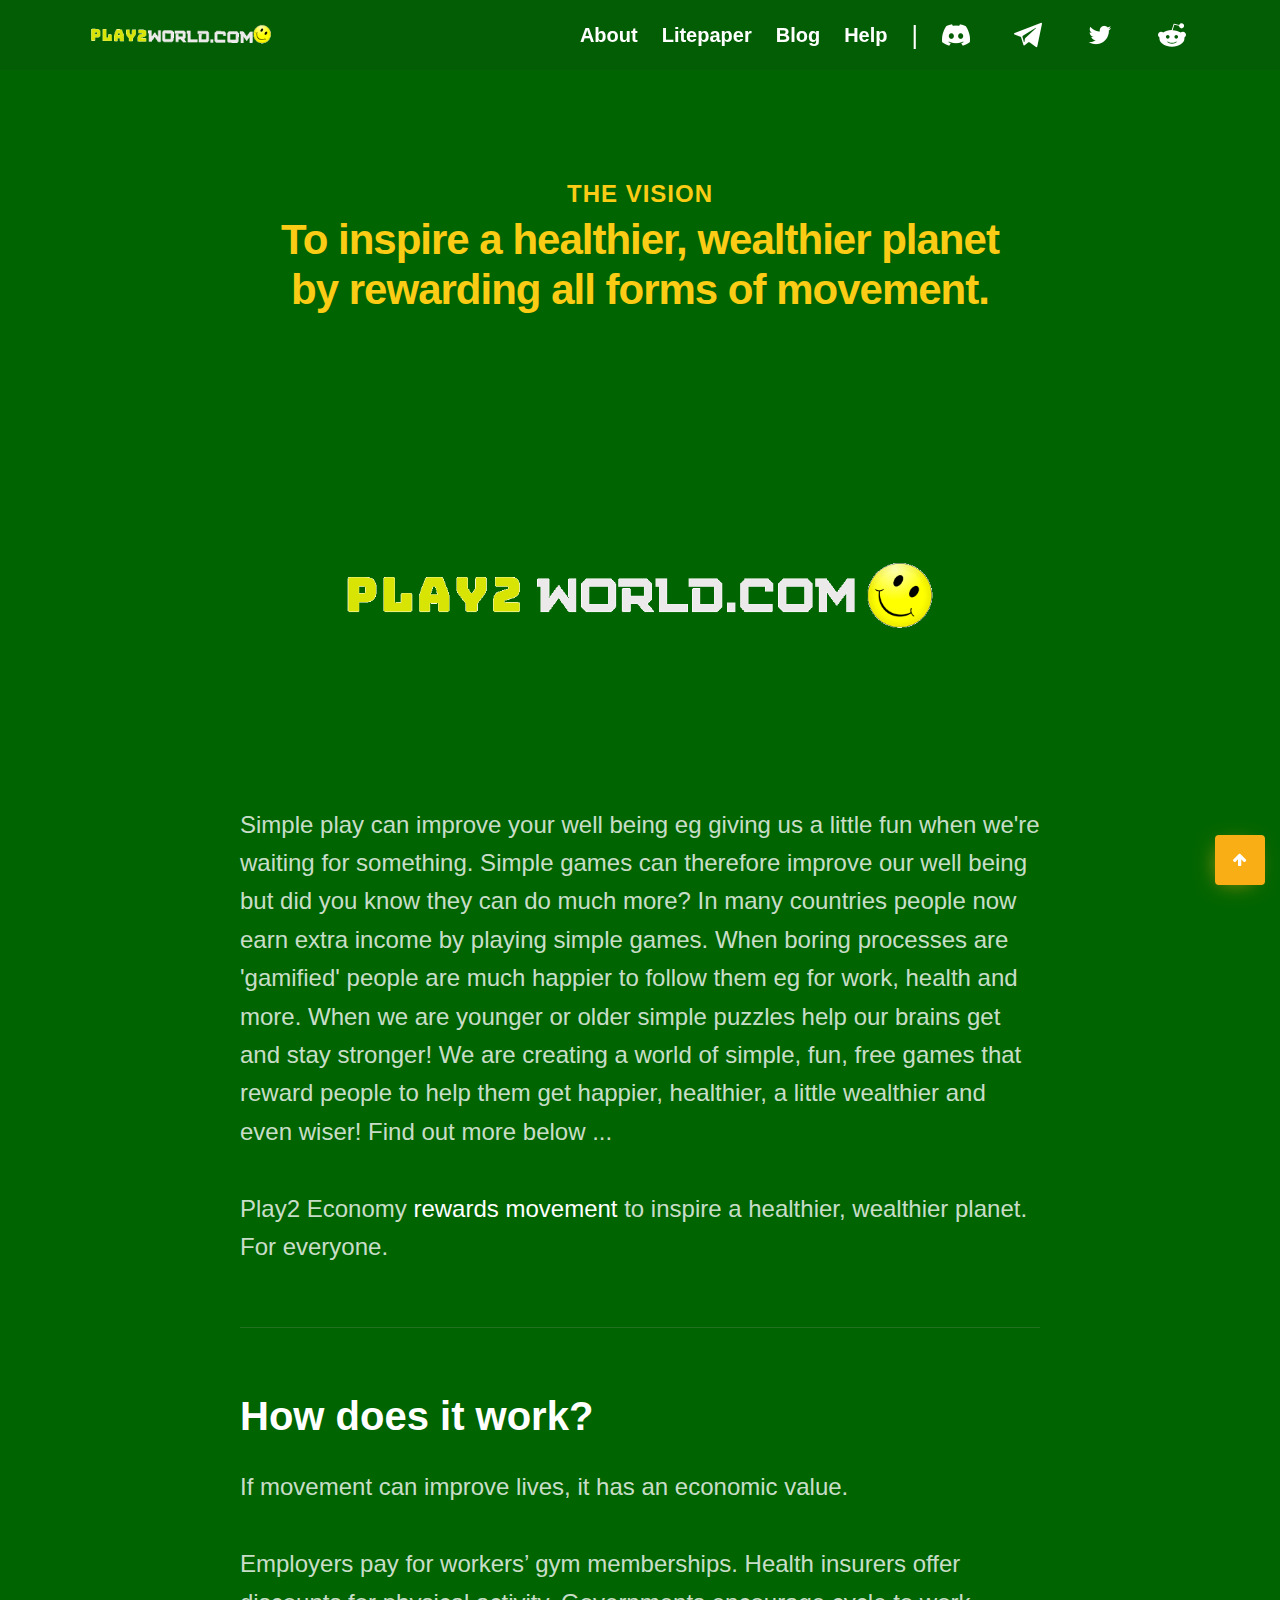
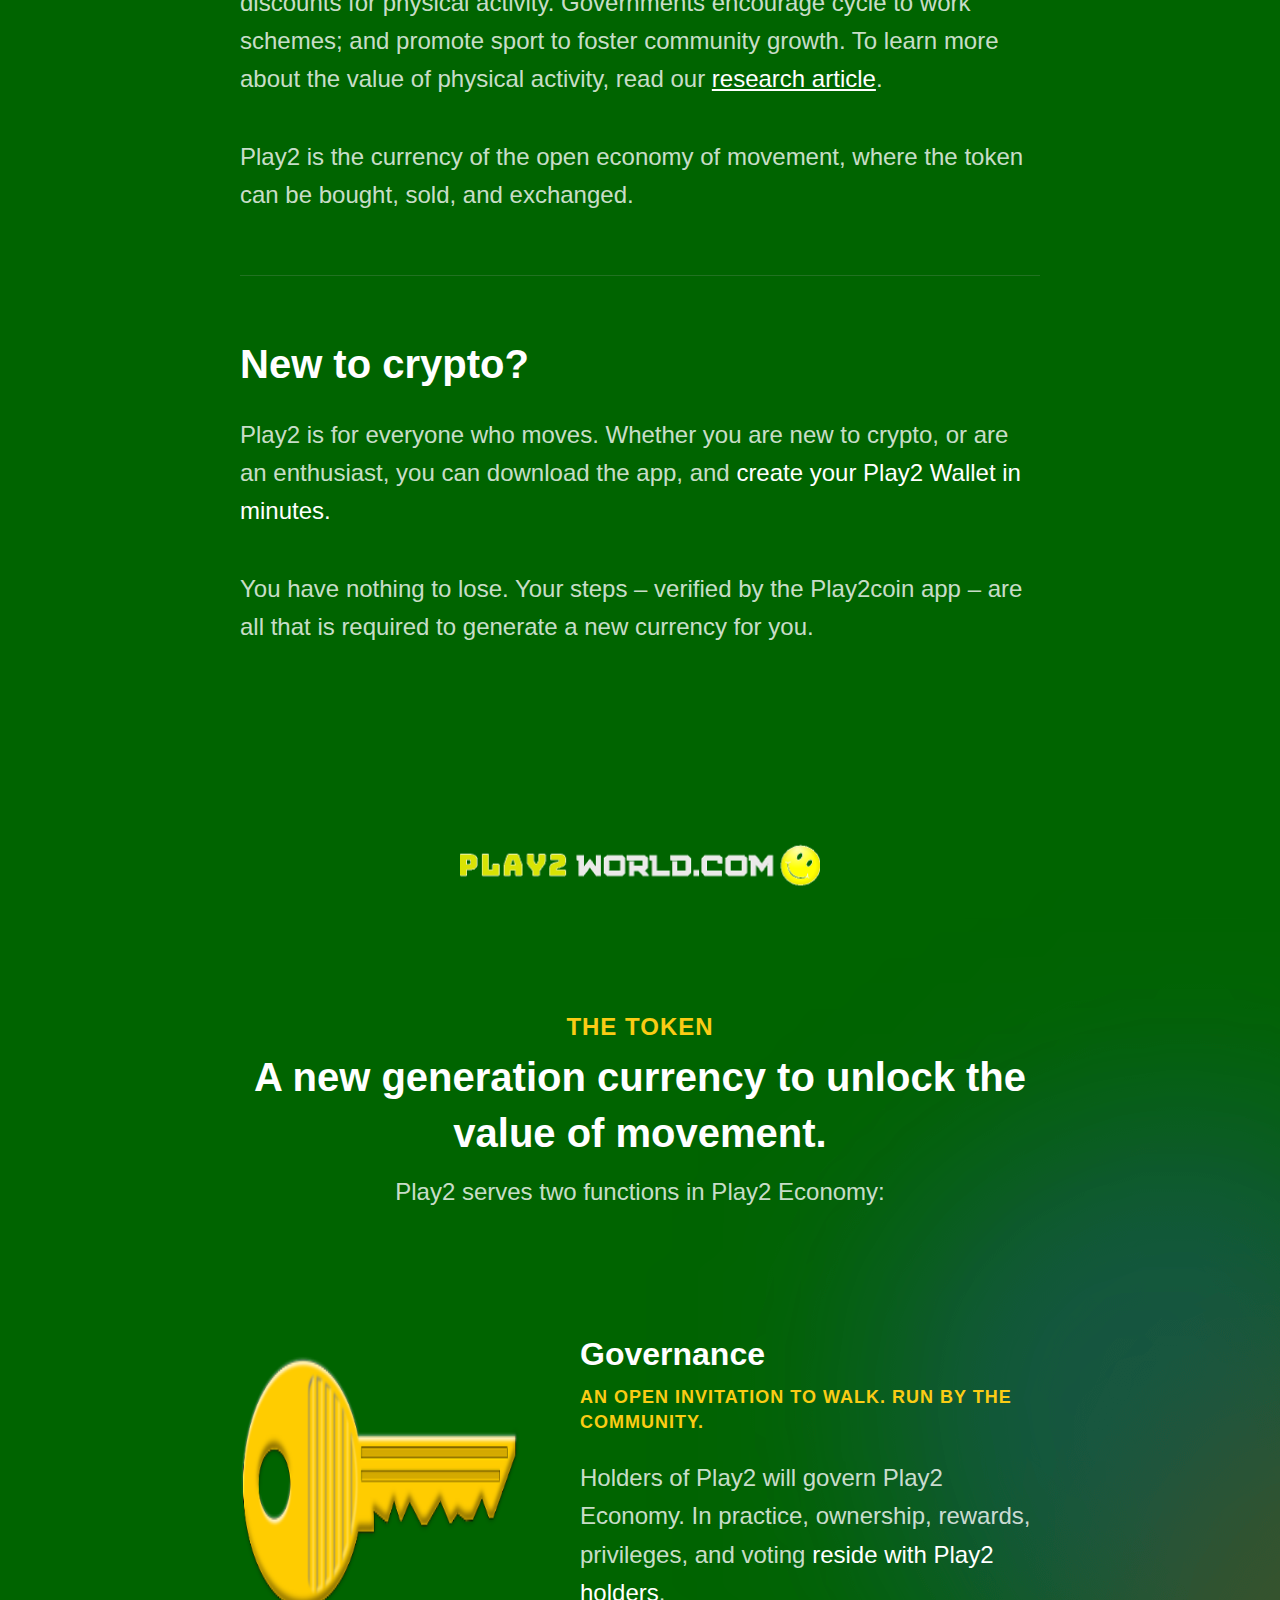
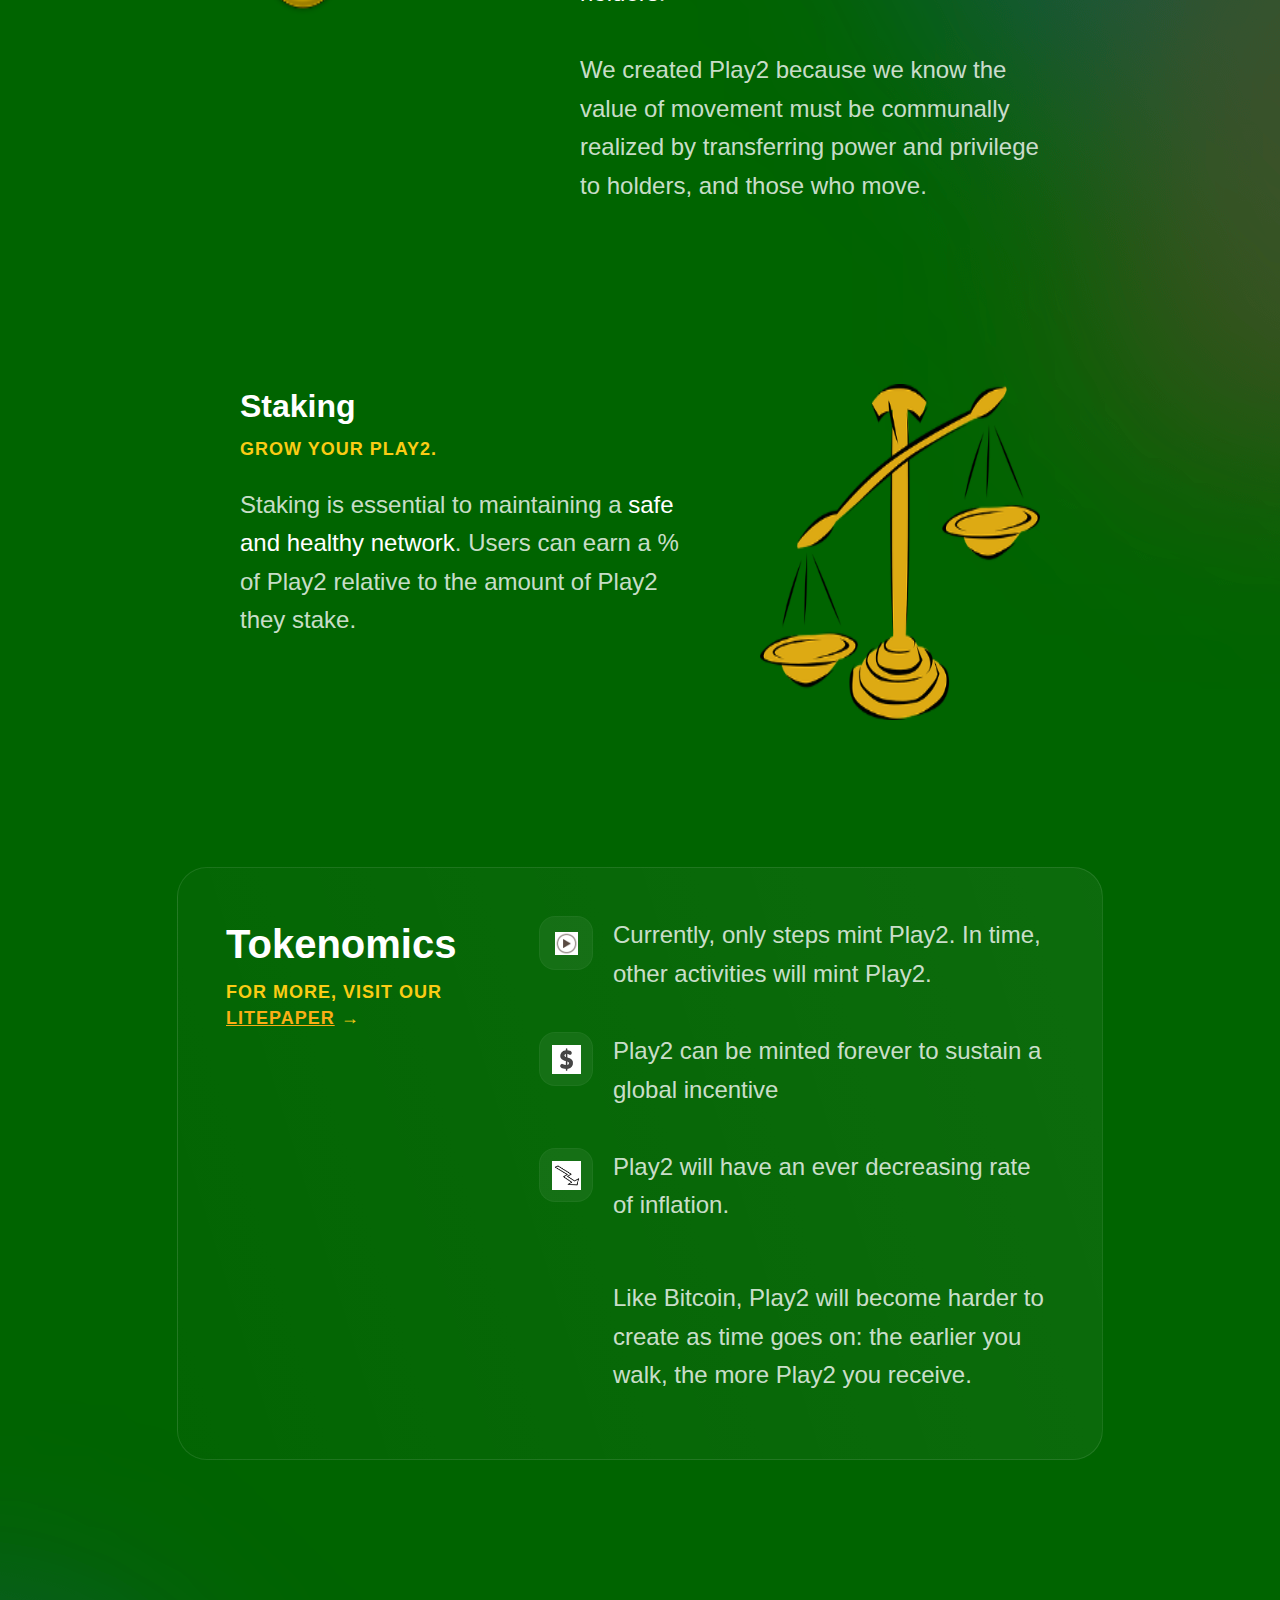
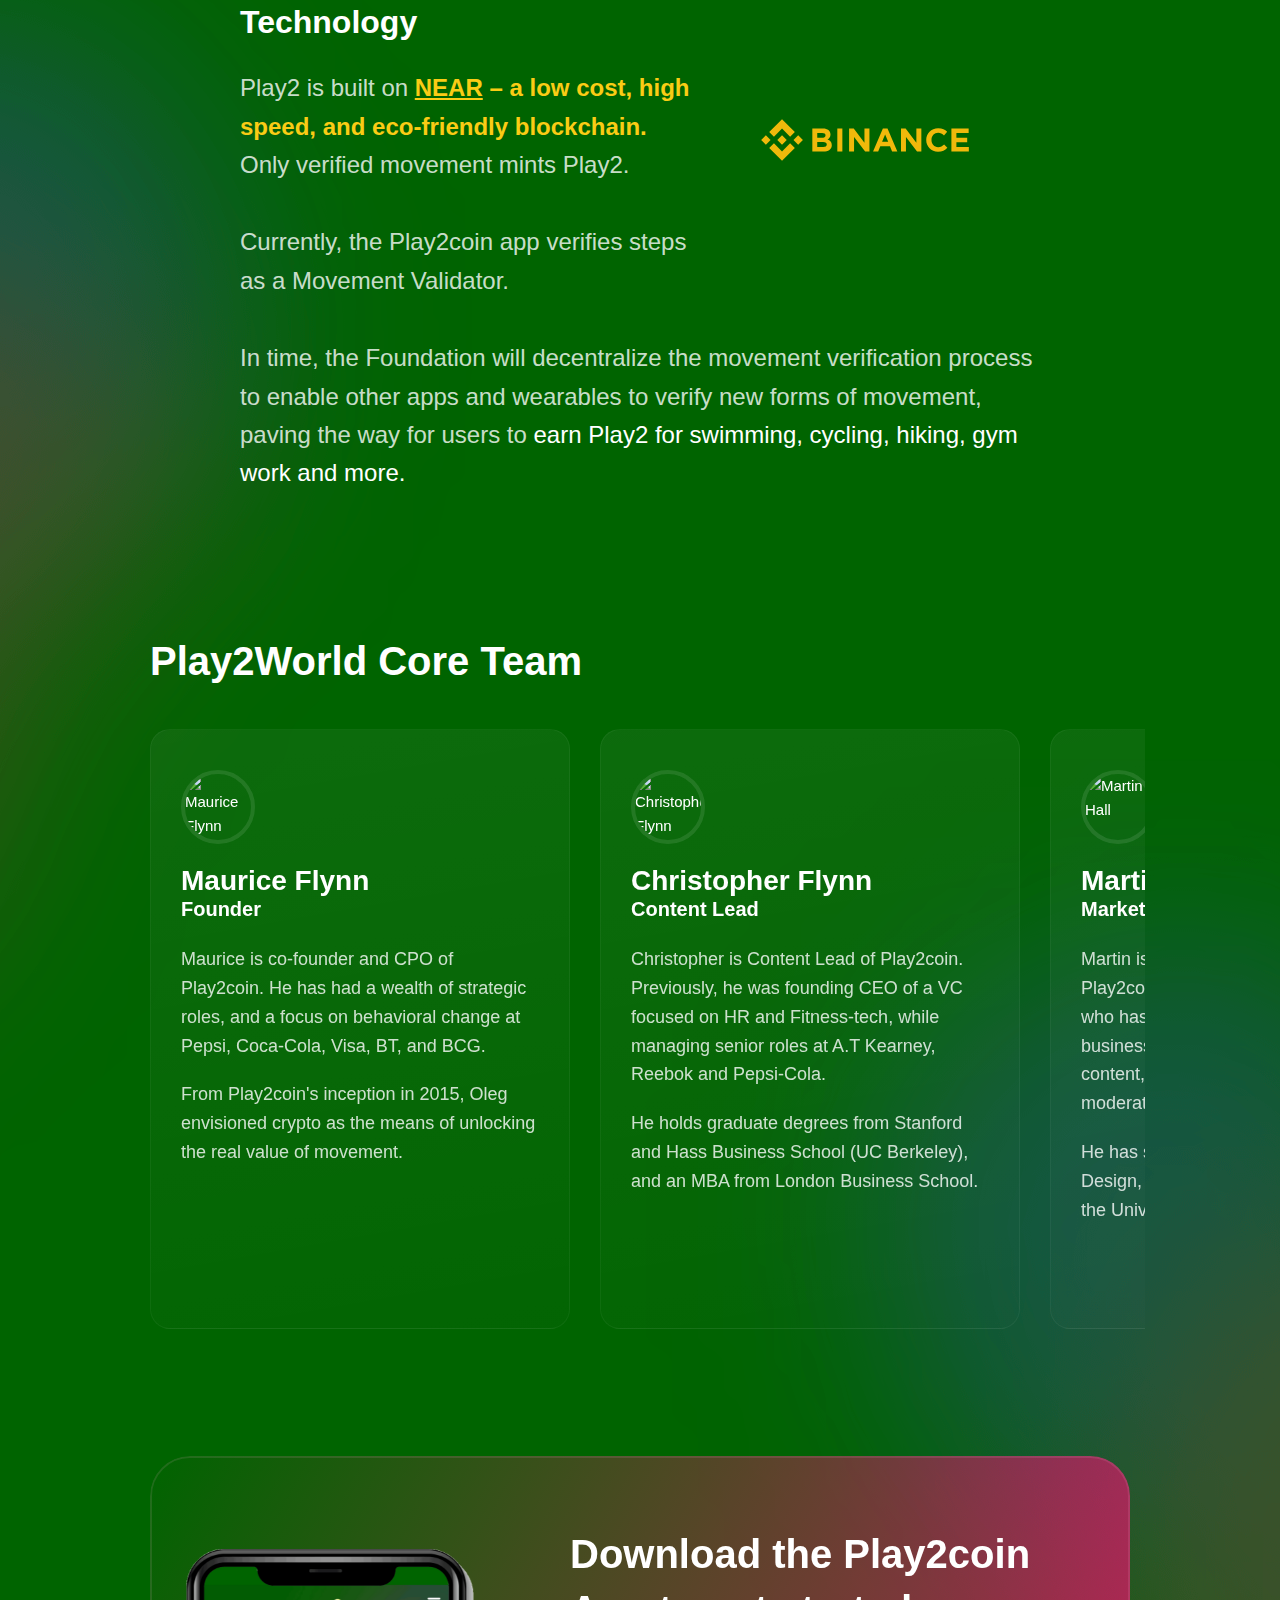
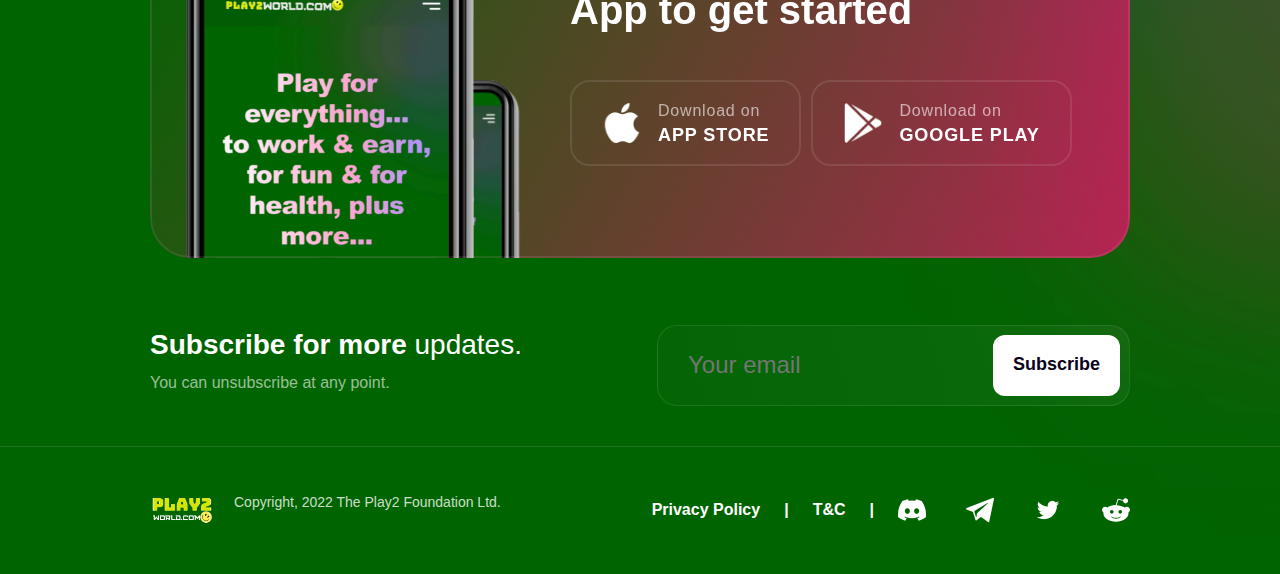
==== play2.community/about.html @ 8f057b26 "added files" ====
<!DOCTYPE html>
<html lang="en-US">

<head>
    <meta name="viewport" content="width=device-width, initial-scale=1.0" /> <!--**AG: Added the initial scale for better mobile responsiveness**-->
    <meta charSet="utf-8" />
    <title>Samar - React Template</title>
    <link rel="icon" type="image/png" sizes="16x16" href="images/favicon.png" />
    <meta name="next-head-count" content="4" />
    <link rel="icon" href="favicon.ico" />
    <link rel="stylesheet" href="https://cdnjs.cloudflare.com/ajax/libs/font-awesome/4.7.0/css/font-awesome.min.css">
    <link rel="stylesheet" href="https://cdnjs.cloudflare.com/ajax/libs/nprogress/0.2.0/nprogress.min.css" integrity="sha512-42kB9yDlYiCEfx2xVwq0q7hT4uf26FUgSIZBK8uiaEnTdShXjwr8Ip1V4xGJMg3mHkUt9nNuTDxunHF0/EgxLQ==" crossorigin="anonymous" referrerPolicy="no-referrer" />
    <link rel="preload" href="_next/static/css/55b317e714eee8f1-unminified.css" as="style" />
    <link rel="stylesheet" href="_next/static/css/55b317e714eee8f1-unminified.css" data-n-g="" />
    <link rel="preload" href="_next/static/css/992dba8fa0f3d2a3-unminified.css" as="style" />
    <link rel="stylesheet" href="_next/static/css/992dba8fa0f3d2a3-unminified.css" data-n-p="" /><noscript data-n-css=""></noscript>
    
</head>

<body>
    <div id="__next" data-reactroot="">
        <div class="modules_page_content__818CY" id="top">
            <div class="banner-background_cSYbeZ__2tr_j"></div>
            <nav role="navigation" class="header_ciURKf__6k7_A"><a class="header_lfSIdg__mw1Mz" href="index.html"><span style="box-sizing:border-box;display:inline-block;overflow:hidden;width:initial;height:initial;background:none;opacity:1;border:0;margin:0;padding:0;position:relative;max-width:100%"><span style="box-sizing:border-box;display:block;width:initial;height:initial;background:none;opacity:1;border:0;margin:0;padding:0;max-width:100%"><img style="display:block;max-width:100%;width:initial;height:initial;background:none;opacity:1;border:0;margin:0;padding:0" alt="" aria-hidden="true" src="data:image/svg+xml,%3csvg%20xmlns=%27http://www.w3.org/2000/svg%27%20version=%271.1%27%20width=%27628%27%20height=%2760%27/%3e" /></span><img alt="Play2 Logo" src="images/play2help-logo-628x60.png" decoding="async" data-nimg="intrinsic" style="position:absolute;top:0;left:0;bottom:0;right:0;box-sizing:border-box;padding:0;border:none;margin:auto;display:block;width:0;height:0;min-width:100%;max-width:100%;min-height:100%;max-height:100%" /></span></a>
                <div class="header_jiqoMd__BUfX_"><input type="checkbox" /><span></span><span></span><span></span>
                    <div class="header_xnav__52axZ header_bLekJe__zvQ1P"><a href="index.html">Home</a><a href="about.html">About</a>
                        <a href="https://drive.google.com/file/d/1IPklRcEQvgJkCaeYvGh43yjWl-Dj5_6i/view" target="_blank" rel="noopener noreferrer">Litepaper</a><a href="https://medium.com/@Play2Economy" target="_blank" rel="noopener noreferrer">Blog</a><a href="privacy.html">Privacy Policy</a><a href="terms.html">T&amp;C</a><a href="#">Help</a>
                        <div class="header_hYUTym__SM7zi"><a href="https://discord.gg/play2economy" target="_blank" rel="noopener noreferrer" class="header_ljHABS__IsMY4 header_eDvJiP__C6pGH"></a><a href="https://t.me/play2economy" target="_blank" rel="noopener noreferrer" class="header_ljHABS__IsMY4 header_ifkVCB__Huq7p"></a><a href="https://twitter.com/play2economy" target="_blank" rel="noopener noreferrer" class="header_ljHABS__IsMY4 header_eyrHBS__D0FSA"></a><a href="https://www.reddit.com/r/play2economy/" target="_blank" rel="noopener noreferrer" class="header_ljHABS__IsMY4 header_kPTudf__RdoAg"></a></div>
                    </div>
                </div>
                <div class="header_APGtA__QtMch"><a href="about.html">About</a><a href="https://drive.google.com/file/d/1IPklRcEQvgJkCaeYvGh43yjWl-Dj5_6i/view" target="_blank" rel="noopener noreferrer">Litepaper</a><a href="https://medium.com/@Play2Economy" target="_blank" rel="noopener noreferrer">Blog</a><a href="https://help.play2economy.com/" target="_blank" rel="noopener noreferrer">Help</a><span>|</span>
                    <div class="header_etngLB__9sNZJ"><a href="https://discord.gg/play2economy" target="_blank" rel="noopener noreferrer" class="header_ghuYyE__Gp6tl header_fNLbOu__MWeab"></a><a href="https://t.me/play2economy" target="_blank" rel="noopener noreferrer" class="header_ghuYyE__Gp6tl header_ercOM__krrXD"></a><a href="https://twitter.com/play2economy" target="_blank" rel="noopener noreferrer" class="header_ghuYyE__Gp6tl header_lcygYF__rK6KL"></a><a href="https://www.reddit.com/r/play2economy/" target="_blank" rel="noopener noreferrer" class="header_ghuYyE__Gp6tl header_djnSSc__13OCo"></a></div>
                </div>
            </nav>
            <!--**AG: a div should be placed here**-->
            <h3 class="banner_fNtDzV__JFlMq">Vision:</h3>
            <h1 class="banner_cqQbWR__hifVT">
                To help everyone get happier & healthier plus a little wealthier & wiser by rewarding play of simple, fun, free games for all.
            </h1>
            <div class="banner-logo_jOGwHL__B1Joa"></div>
            <div class="introduction_csZTFh__YIJk3"></div>
            <div class="introduction_KLppN__JjZQX"></div>
            <div class="introduction_gDupJu__OjJ1g">
                <p class="introduction_lcnNYU__xJ2K9 introduction_furDHr__81VQu"><span>Play2World <strong>rewards play</strong> to help people get happier and healthier plus a little wealthier & wiser and is available to all.</span></p>
                <!--**AG: <p class="introduction_lcnNYU__xJ2K9 introduction_furDHr__81VQu"><span>Play2World Economy <strong>rewards play</strong> to inspire a healthier, wealthier planet. For everyone.</span></p>**-->
            </div>
            <div class="works_bUwDEE__OYzhi"></div>
            <div class="works_gDupJu__ud1tw">
                <h2 class="works_bcxcYC__qEaT7">How does it work?</h2>
                <p class="works_lcnNYU__hoO6D works_furDHr__VdoYg">As babies we do a lot through play but as adults we often forget the value of play. 
                    Fortunately our mobile phones have given us access to a world of simple games and now people play games for fun, to earn extra income, to do real work and even 
                    to tackle health issues and much more! Of course at the same time we must make sure we don't spend too much time on devices.</p>
                <p class="works_lcnNYU__hoO6D works_furDHr__VdoYg">
                    <span>We've known for a long time that kids and older people can help their brains get and stay strong through 
                    simple puzzles. But in many countries people have recently earned more from playing new blockchain games than the local average salaries! On buses and trains 
                    everywhere we see workers getting some light relief on their way to and from their place of work. Yet even some of the biggest challenges known to man e.g. 
                    understanding what we see through big telescopes or how to help computers understand images are being advanced by breaking big tasks into little ones and 
                    gamifying them to get more people involved and engaged. To learn more about both the long term as well as the latest proven benefits of play, please read our 
                        <!-- --> <a href="https://mauricebigmoflynn.wordpress.com/2022/06/11/the-value-of-casual-games-on-phones/" target="_blank" rel="noopener noreferrer">research article</a>.
                    </span>
                </p>
                <p class="works_lcnNYU__hoO6D works_furDHr__VdoYg">Play2World is the token for our open community of play, where the token can be bought, sold, and exchanged to allow more people 
                    access the benefits of play via Play2World and our partner communities Play2Help, Play2Health, Play2Work & Play2Experience. So come and play today!
                </p>
            </div>
            <div class="works_bUwDEE__OYzhi"></div>
            <div class="works_gDupJu__ud1tw">
                <h2 class="works_bcxcYC__qEaT7">New to crypto?</h2>
                <p class="works_lcnNYU__hoO6D works_furDHr__VdoYg">
                    <span>Hate complicated stuff? Play2World is for everyone. We aim to make everything as simple and fun as possible, so you can simply keep playing and we do all the hard stuff in 
                        the background. Plus we won't bombard you with spammy messages or jargon like 'blockchain' unless you ask us to! Our games are always free to all. If you want the rewards for 
                        playing then all we need to know is how often you'd like us to update you regarding your rewards eg via email, app or sms/phone etc. Plus <strong>we'll show you how to download a 'trusted 
                        wallet' app to your phone</strong>, where we can send you your rewards on a regular basis e.g monthly so you can convert them to money, gifts or even donate them to charity.
                    </span>
                </p>
                <p class="works_lcnNYU__hoO6D works_furDHr__VdoYg">
                    You have nothing to lose but your boredom! Play our games and sign up for our Rewards process and we'll do everything else. Then just keep playing the games (with fun new ones added regularly) 
                    to keep getting more reward tokens, which can be exchanged for money, gifts or donated to charity if you prefer!
                </p>
            </div>
            <div class="token_evnJmB__wYZII"></div>
            <div class="token_ddbZVE__SE65G">
                <div class="token_iYiytR__ORKMB"></div>
                <h3 class="token_eqtFBN__U_cdj">
                    THE <a href="http://play2world.com/" class="play2world" alt="website play2world" target="_blank" style="color: #faae15">Play2World TOKEN</a>
                </h3>
                <h2 class="token_cTkNNH__FgZyq">
                    An exciting new, free reward programme that rewards you for playing!
                </h2>
                <p class="token_lcnNYU__7CmUm token_bkRxTR__QF4Xn">Play2World tokens have two main functions:</p>
                <div class="token_fImkeQ__jEAIq">
                    <div class="token_bYNRJX__Z0gyN">
                        <div class="token_gFHmm__Z_FHF">
                            <span style="box-sizing:border-box;display:inline-block;overflow:hidden;width:initial;height:initial;background:none;opacity:1;border:0;margin:0;padding:0;position:relative;max-width:100%">
                                <span style="box-sizing:border-box;display:block;width:initial;height:initial;background:none;opacity:1;border:0;margin:0;padding:0;max-width:100%">
                                    <img style="display:block;max-width:100%;width:initial;height:initial;background:none;opacity:1;border:0;margin:0;padding:0" alt="" aria-hidden="true" src="data:image/svg+xml,%3csvg%20xmlns=%27http://www.w3.org/2000/svg%27%20version=%271.1%27%20width=%27558%27%20height=%27612%27/%3e" />
                                </span>
                                <img alt="Governance" src="images/about_icon_1.png" decoding="async" data-nimg="intrinsic" style="position:absolute;top:0;left:0;bottom:0;right:0;box-sizing:border-box;padding:0;border:none;margin:auto;display:block;width:0;height:0;min-width:100%;max-width:100%;min-height:100%;max-height:100%" /></span></div>
                        <div class="token_jQMVoz__9CY8I">
                            <h4 class="token_gdWsUJ__zQng8">Governance</h4>
                            <p class="token_jDPNyC__0yUHN">AN INVITATION TO EVERYONE TO PLAY. RUN BY THE PLAY2WORLD COMMUNITY.</p>
                            <p class="token_lcnNYU__7CmUm token_epSsnw__tcQ_X">
                                <span>Ultimately holders of Play2World will govern the Play2 Economy, since ownership, rewards, privileges, and voting will all <strong>reside with Play2World holders</strong>.
                                </span>
                            </p>
                            <p class="token_lcnNYU__7CmUm token_epSsnw__tcQ_X">
                                The Play2World creators are dedicated to complete that transition as quickly as possible.
                            </p>
                            <p class="token_lcnNYU__7CmUm token_epSsnw__tcQ_X">
                                We created Play2World because we know the benefits of letting people play. We also recognise the Play2World vision will best be delivered by 
                                the Play2World community and therefore we plan to transfer all power and privilege to Play2World token holders i.e. those who play in Play2World communities.
                            </p>
                        </div>
                    </div>
                    <div class="token_bYNRJX__Z0gyN">
                        <div class="token_jQMVoz__9CY8I">
                            <h4 class="token_gdWsUJ__zQng8">Staking</h4>
                            <p class="token_jDPNyC__0yUHN">GROW YOUR <a href="http://play2world.com/" class="play2world" alt="website play2world" target="_blank" style="color: #faae15">PLAY2WORLD</a> TOKENS.</p>
                            <p class="token_lcnNYU__7CmUm token_epSsnw__tcQ_X">
                                <span>
                                    Staking is essential to maintaining a <strong>safe and healthy Play2World network.</strong> 
                                    This helps us protect the Play2World community from non positive outside forces that might not support our vision. Users can earn a % of Play2World relative to the amount of Play2World they stake. 
                                    This helps give Play2World a strong base to continue to grow from in positive ways.
                                </span>
                            </p>
                        </div>
                        <div class="token_gFHmm__Z_FHF">
                            <span style="box-sizing:border-box;display:inline-block;overflow:hidden;width:initial;height:initial;background:none;opacity:1;border:0;margin:0;padding:0;position:relative;max-width:100%">
                                <span style="box-sizing:border-box;display:block;width:initial;height:initial;background:none;opacity:1;border:0;margin:0;padding:0;max-width:100%">
                                    <img style="display:block;max-width:100%;width:initial;height:initial;background:none;opacity:1;border:0;margin:0;padding:0" alt="" aria-hidden="true" src="data:image/svg+xml,%3csvg%20xmlns=%27http://www.w3.org/2000/svg%27%20version=%271.1%27%20width=%27506%27%20height=%27608%27/%3e" />
                                </span>
                            <!--**AG: image staking is missing?**-->
                            <img alt="Staking" src="images/about_icon_2.png" decoding="async" data-nimg="intrinsic" style="position:absolute;top:0;left:0;bottom:0;right:0;box-sizing:border-box;padding:0;border:none;margin:auto;display:block;width:0;height:0;min-width:100%;max-width:100%;min-height:100%;max-height:100%" /></span></div>
                    </div>
                </div>
            </div>
            <div class="tokenomics_sZrCZ__S7Jdg">
                <div class="tokenomics_fbgNAs__1on6i">
                    <h4 class="tokenomics_eNeIXL__cfZ1I">Tokenomics</h4>
                    <p class="tokenomics_eiTcOR__PfqYB">FOR MORE, VISIT OUR
                        <a href="https://drive.google.com/file/d/1IPklRcEQvgJkCaeYvGh43yjWl-Dj5_6i/view" target="_blank" rel="noopener noreferrer">Litepaper</a>→
                    </p>
                </div>
                <div>
                    <div class="tokenomics_bjVQss__1u4IW">
                        <div size="23" class="tokenomics_gRhNVr__9tgvR"></div>
                        <p class="tokenomics_lcnNYU__C5sqd tokenomics_bxLhUv__bhmZ5">
                            <span>Currently, only playing our games mint Play2World tokens.</span>
                        </p>
                    </div>
                    <div class="tokenomics_bjVQss__1u4IW">
                        <div size="29" class="tokenomics_bWqCq__x7euD"></div>
                        <p class="tokenomics_lcnNYU__C5sqd tokenomics_bxLhUv__bhmZ5">
                            <span> In time, other activities will also mint Play2World tokens i.e. helping & supporting the Play2World communities e.g. creating content & via sharing on social media.
                            </span>
                        </p>
                        <p class="tokenomics_lcnNYU__C5sqd tokenomics_bxLhUv__bhmZ5">
                            <span>Play2World tokens can be minted forever to sustain a global incentive.</span>
                        </p>
                    </div>
                    <div class="tokenomics_bjVQss__1u4IW">
                        <div size="29" class="tokenomics_hbpdcP__sFjvf"></div>
                        <p class="tokenomics_lcnNYU__C5sqd tokenomics_bxLhUv__bhmZ5">
                        <p style="color: #facc15">Play2World tokens will have an ever decreasing rate of inflation.</p><br />
                        <p style="color: #facc15">
                            Like Bitcoin, Play2World tokens will become harder to create as time goes on: the earlier you play, the more Play2World tokens you receive.
                        </p>
                    </div>
                </div>
            </div>
            <div class="technology_bYyyFS__Zut89"></div>
            <div class="technology_hONbFt__5crTq">
                <div class="technology_fEjqGI__szvcn">
                    <h4 class="technology_kdzmyC__EBgTp">Technology</h4>
                    <p class="technology_lcnNYU__yUGvx technology_gdvYxk__nf_9E">
                        <span>Play2World tokens are built on 
                            <span class="technology_dQyejO__7uOxT"><a href="https://" target="_blank" rel="noopener noreferrer">Binance Smart Chain</a>  – a low cost, high speed, and eco-friendly blockchain. 
                            </span>
                             Only verified play on Play2World games mints Play2World tokens.
                        </span>
                    </p>
                    <p class="technology_lcnNYU__yUGvx technology_gdvYxk__nf_9E">Currently, the Play2World partners verify play as activity validators 
                        eg. <a href="http://Play2.Help" class="play2Help-link" alt="link to play2.help website" target="_blank">Play2.Help</a> plus coming soon Play2Health, Play2Work & Play2Experience.</p>
                </div>
                <!--**AG: prob missing a div here **-->
                <p class="technology_lcnNYU__yUGvx technology_gdvYxk__nf_9E">
                    <span>In time, the Play2World Foundation will decentralize the play verification process to enable other partners to verify new play in more games, paving the way for users to earn Play2World tokens in <strong>many more games and play occasions</strong>.
                    </span>
                    <span class="technology_dQyejO__7uOxT">
                        <a href="http://play2.help/" target="_blank" rel="noopener noreferrer">Play 2 Help Fun Free Games Select Rewards For You And Charities</a>
                    </span>
                    <span>Enjoy our fun free games, select rewards for you and popular charities.</span>
                </p>
                <div class="technology_hHOgMR__E5P_e"><span style="box-sizing:border-box;display:inline-block;overflow:hidden;width:initial;height:initial;background:none;opacity:1;border:0;margin:0;padding:0;position:relative;max-width:100%"><span style="box-sizing:border-box;display:block;width:initial;height:initial;background:none;opacity:1;border:0;margin:0;padding:0;max-width:100%"><img style="display:block;max-width:100%;width:initial;height:initial;background:none;opacity:1;border:0;margin:0;padding:0" alt="" aria-hidden="true" src="data:image/svg+xml,%3csvg%20xmlns=%27http://www.w3.org/2000/svg%27%20version=%271.1%27%20width=%27107%27%20height=%27150%27/%3e" /></span>
                    <!--**AG: Binance img was refering to "binance-logo-146x146.png" but couldn't find any image in the src **-->
                    <img alt="Binance" src="images/binance-logo.svg" decoding="async" data-nimg="intrinsic" style="position:absolute;top:0;left:0;bottom:0;right:0;box-sizing:border-box;padding:0;border:none;margin:auto;display:block;width:0;height:0;min-width:100%;max-width:100%;min-height:100%;max-height:100%" /></span></div>
            </div>
            <div class="founders_kEgsbB__VjduS">
                <h2 class="founders_jeSixp__qgrna">
                    <a href="http://play2world.com/" class="play2world" alt="website play2world" target="_blank" style="color: #faae15">Play2World</a> Team
                </h2>
                <div class="slick-slider slick-initialized" dir="ltr">
                    <button type="button" data-role="none" class="slick-arrow slick-prev slick-disabled" style="display: block;">Previous</button>
                    <div class="slick-list">
                        <!--**AG: updated with the newest code -->
                        <div class="slick-track" style="width: 4368px; opacity: 1; transform: translate3d(-1949px, 0px, 0px);">
                            <div data-index="0" class="slick-slide" tabindex="-1" aria-hidden="true" style="outline: none;">
                                <div>
                                    <div class="founders_jbmSIa__sOJ9G" tabindex="-1" style="width: 100%; display: inline-block;">
                                        <div class="founders_bjoXRD__BU2E_">
                                            <span style="box-sizing: border-box; display: inline-block; overflow: hidden; width: initial; height: initial; background: none; opacity: 1; border: 0px; margin: 0px; padding: 0px; position: relative; max-width: 100%;">
                                                <span style="box-sizing: border-box; display: block; width: initial; height: initial; background: none; opacity: 1; border: 0px; margin: 0px; padding: 0px; max-width: 100%;">
                                                <img alt="" aria-hidden="true" src="data:image/svg+xml,%3csvg%20xmlns=%27http://www.w3.org/2000/svg%27%20version=%271.1%27%20width=%27500%27%20height=%27500%27/%3e" style="display: block; max-width: 100%; width: initial; height: initial; background: none; opacity: 1; border: 0px; margin: 0px; padding: 0px;">
                                            </span>
                                            <img alt="Maurice Flynn" src="https://media-exp1.licdn.com/dms/image/C4D03AQEU2QA7i78oKQ/profile-displayphoto-shrink_800_800/0/1522999564814?e=1660780800&amp;v=beta&amp;t=mL58yloe1fQAQh3ALr-1py5VhDm2ZEA6w-F6KPf20N0" decoding="async" data-nimg="intrinsic" 
                                            style="position: absolute; inset: 0px; box-sizing: border-box; padding: 0px; border: none; margin: auto; display: block; width: 0px; height: 0px; min-width: 100%; max-width: 100%; min-height: 100%; max-height: 100%;">
                                        </span>
                                    </div>
                                    <h4 class="founders_ZVvqm__XSGtF">Maurice Flynn</h4>
                                    <h5 class="team-title">Founder</h5>
                                    <p class="founders_hXdjbv__SUoKy">
                                        Mo Flynn Mo is founder and CEO of Play2World. He has been involved in blockchain projects since 2017 & in digital product innovation since 2000 with companies large and small including British Airways, Sky, WPP, Omnicom, Deutsch Telecom & many more.
                                    </p>
                                </div>
                            </div>
                        </div>
                        <div data-index="1" class="slick-slide" tabindex="-1" aria-hidden="true" style="outline: none;">
                            <div>
                                <div class="founders_jbmSIa__sOJ9G" tabindex="-1" style="width: 100%; display: inline-block;"> 
                                    <div class="founders_bjoXRD__BU2E_">
                                        <span style="box-sizing: border-box; display: inline-block; overflow: hidden; width: initial; height: initial; background: none; opacity: 1; border: 0px; margin: 0px; padding: 0px; position: relative; max-width: 100%;">
                                        <span style="box-sizing: border-box; display: block; width: initial; height: initial; background: none; opacity: 1; border: 0px; margin: 0px; padding: 0px; max-width: 100%;">
                                            <img alt="" aria-hidden="true" src="data:image/svg+xml,%3csvg%20xmlns=%27http://www.w3.org/2000/svg%27%20version=%271.1%27%20width=%27384%27%20height=%27384%27/%3e" style="display: block; max-width: 100%; width: initial; height: initial; background: none; opacity: 1; border: 0px; margin: 0px; padding: 0px;">
                                        </span>
                                            <img alt="Martin Hall" src="https://media-exp1.licdn.com/dms/image/C4D03AQFu1DevEbmWqQ/profile-displayphoto-shrink_800_800/0/1517038930262?e=1660780800&amp;v=beta&amp;t=attvEJB23yAvQ4qEskCPh5P_-UANNyTnwDCEqUMLi6o" decoding="async" data-nimg="intrinsic" 
                                                style="position: absolute; inset: 0px; box-sizing: border-box; padding: 0px; border: none; margin: auto; display: block; width: 0px; height: 0px; min-width: 100%; max-width: 100%; min-height: 100%; max-height: 100%;">
                                        </span>
                                    </div>
                                        <h4 class="founders_ZVvqm__XSGtF">Martin Hall</h4>
                                        <h5 class="team-title">Marketing & Biz Dev Lead</h5>
                                        <p class="founders_hXdjbv__SUoKy">
                                            Martin Hall Martin is Marketing & Biz Dev lead of Play2World. He has been involved in digital innovation since 2000 with many companies including BBC, Hyundai, EA Games, University of Cambridge & more. 
                                            Margaret Healy leads our Play2Health unit and has been into best practice & alternative healthy living for a lifetime and therefore long before it became fashionable. As such she's seen many fads come and go' and so is very attentive to the long term proven benefits of any new approach, an attention to important detail that she brings to Play2Health launch.
                                        </p>
                                </div>
                            </div>
                        </div>
                        <div data-index="2" class="slick-slide" tabindex="-1" aria-hidden="true" style="outline: none;">
                            <div>
                                <div class="founders_jbmSIa__sOJ9G" tabindex="-1" style="width: 100%; display: inline-block;">
                                    <div class="founders_bjoXRD__BU2E_">
                                        <span style="box-sizing: border-box; display: inline-block; overflow: hidden; width: initial; height: initial; background: none; opacity: 1; border: 0px; margin: 0px; padding: 0px; position: relative; max-width: 100%;">
                                            <span style="box-sizing: border-box; display: block; width: initial; height: initial; background: none; opacity: 1; border: 0px; margin: 0px; padding: 0px; max-width: 100%;">
                                                <img alt="" aria-hidden="true" src="data:image/svg+xml,%3csvg%20xmlns=%27http://www.w3.org/2000/svg%27%20version=%271.1%27%20width=%27500%27%20height=%27500%27/%3e" 
                                                    style="display: block; max-width: 100%; width: initial; height: initial; background: none; opacity: 1; border: 0px; margin: 0px; padding: 0px;">
                                            </span>
                                                <img alt="Chris Flynn" src="https://media-exp1.licdn.com/dms/image/C4E03AQErQigKYQaVGg/profile-displayphoto-shrink_800_800/0/1530543019485?e=1660780800&amp;v=beta&amp;t=ZAgcPAvVzyVL-GY-5qDEc1W5q9ZKPnAt7Aac09_7VYA" 
                                                    decoding="async" data-nimg="intrinsic" style="position: absolute; inset: 0px; box-sizing: border-box; padding: 0px; border: none; margin: auto; display: block; width: 0px; height: 0px; min-width: 100%; max-width: 100%; min-height: 100%; max-height: 100%;">
                                        </span>
                                    </div>
                                        <h4 class="founders_ZVvqm__XSGtF">Chris Flynn</h4>
                                        <h5 class="team-title">Content & Engagement Director</h5>
                                        <p class="founders_hXdjbv__SUoKy"> Chris is Content & Engagement Director of Play2World. He has co-written books on 
                                            digital innovation / engagement & many other topics and is a well known figure in his content space. He has a long & impressive client list built up over the years working for many top brands.
                                        </p>
                                </div>
                            </div>
                        </div>
                        <div data-index="3" class="slick-slide" tabindex="-1" aria-hidden="true" style="outline: none;">
                            <div>
                                <div class="founders_jbmSIa__sOJ9G" tabindex="-1" style="width: 100%; display: inline-block;">
                                    <div class="founders_bjoXRD__BU2E_">
                                        <span style="box-sizing: border-box; display: inline-block; overflow: hidden; width: initial; height: initial; background: none; opacity: 1; border: 0px; margin: 0px; padding: 0px; position: relative; max-width: 100%;">
                                            <span style="box-sizing: border-box; display: block; width: initial; height: initial; background: none; opacity: 1; border: 0px; margin: 0px; padding: 0px; max-width: 100%;">
                                                <img alt="" aria-hidden="true" src="data:image/svg+xml,%3csvg%20xmlns=%27http://www.w3.org/2000/svg%27%20version=%271.1%27%20width=%27120%27%20height=%27120%27/%3e" 
                                                    style="display: block; max-width: 100%; width: initial; height: initial; background: none; opacity: 1; border: 0px; margin: 0px; padding: 0px;">
                                                </span>
                                                <img alt="Sharon Sombrero" src="[data-uri]" decoding="async" data-nimg="intrinsic" style="position: absolute; inset: 0px; box-sizing: border-box; padding: 0px; border: none; margin: auto; display: block; width: 0px; height: 0px; min-width: 100%; max-width: 100%; min-height: 100%; max-height: 100%;">
                                            </span>
                                    </div>
                                        <h4 class="founders_ZVvqm__XSGtF">Sharon Sombrero</h4>
                                        <h5 class="team-title">HR manager</h5>
                                        <p class="founders_hXdjbv__SUoKy">
                                            Sharon is HR manager of Play2World and has graduated from top regional universities with degrees in IT and marketing business. She has been passionate about blockchain for a number of years and is building a fast growing profile on social media.
                                        </p>
                                </div>
                            </div>
                        </div>
                        <div data-index="4" class="slick-slide" tabindex="-1" aria-hidden="true" style="outline: none;">
                            <div>
                                <div class="founders_jbmSIa__sOJ9G" tabindex="-1" style="width: 100%; display: inline-block;">
                                    <div class="founders_bjoXRD__BU2E_">
                                        <span style="box-sizing: border-box; display: inline-block; overflow: hidden; width: initial; height: initial; background: none; opacity: 1; border: 0px; margin: 0px; padding: 0px; position: relative; max-width: 100%;">
                                            <span style="box-sizing: border-box; display: block; width: initial; height: initial; background: none; opacity: 1; border: 0px; margin: 0px; padding: 0px; max-width: 100%;">
                                                <img alt="" aria-hidden="true" src="data:image/svg+xml,%3csvg%20xmlns=%27http://www.w3.org/2000/svg%27%20version=%271.1%27%20width=%27120%27%20height=%27120%27/%3e" 
                                                    style="display: block; max-width: 100%; width: initial; height: initial; background: none; opacity: 1; border: 0px; margin: 0px; padding: 0px;">
                                            </span>
                                            <img alt="Ivan Ivanov" src="[data-uri]" decoding="async" data-nimg="intrinsic" 
                                                style="position: absolute; inset: 0px; box-sizing: border-box; padding: 0px; border: none; margin: auto; display: block; width: 0px; height: 0px; min-width: 100%; max-width: 100%; min-height: 100%; max-height: 100%;">
                                            </span>
                                    </div>
                                    <h4 class="founders_ZVvqm__XSGtF">Ivan Ivanov</h4>
                                    <h5 class="team-title">Legal/IP</h5>
                                    <p class="founders_hXdjbv__SUoKy">
                                        Ivan Ivanov has been working in Legal and IP for many decades supporting companies large and small. He is a well known name in European IP circles with a very wide social media profile.
                                    </p>
                                </div>
                            </div>
                        </div>
                            <div data-index="5" class="slick-slide slick-active slick-current" tabindex="-1" aria-hidden="false" style="outline: none;">
                                <div>
                                    <div class="founders_jbmSIa__sOJ9G" tabindex="-1" style="width: 100%; display: inline-block;">
                                        <div class="founders_bjoXRD__BU2E_">
                                            <span style="box-sizing: border-box; display: inline-block; overflow: hidden; width: initial; height: initial; background: none; opacity: 1; border: 0px; margin: 0px; padding: 0px; position: relative; max-width: 100%;">
                                                <span style="box-sizing: border-box; display: block; width: initial; height: initial; background: none; opacity: 1; border: 0px; margin: 0px; padding: 0px; max-width: 100%;">
                                                    <img alt="" aria-hidden="true" src="data:image/svg+xml,%3csvg%20xmlns=%27http://www.w3.org/2000/svg%27%20version=%271.1%27%20width=%27120%27%20height=%27120%27/%3e" 
                                                        style="display: block; max-width: 100%; width: initial; height: initial; background: none; opacity: 1; border: 0px; margin: 0px; padding: 0px;"></span><img alt="Antoaneta Yurukova" src="[data-uri]" 
                                                        decoding="async" data-nimg="intrinsic" style="position: absolute; inset: 0px; box-sizing: border-box; padding: 0px; border: none; margin: auto; display: block; width: 0px; height: 0px; min-width: 100%; max-width: 100%; min-height: 100%; max-height: 100%;">
                                                </span>
                                        </div>
                                            <h4 class="founders_ZVvqm__XSGtF">Amar Kumar</h4>
                                            <h5 class="team-title">Back end Developer</h5>
                                            <p class="founders_hXdjbv__SUoKy">
                                                Amar is lead back end developer for Play2World & has worked for many years including with a Big 4 Consulting Firm, the largest Healthcare IT Firm and the largest Investment Banking Company in the World.
                                            </p>
                                    </div>
                                </div>
                            </div>
                        </div>
                    </div>
                    <button type="button" data-role="none" class="slick-arrow slick-next" style="display: block;"> Next</button>
                </div>
            <div class="download-bottom_dNFjpl__HCpyW">
                <div class="download-bottom_dJBzMv__0OAZD" style="will-change:transform;transform:translateY(76.8775px)"></div>
                <div class="download-bottom_hQQaxC__PnZa7" style="will-change:transform;transform:translateY(50px)"></div>
                <h4 class="bottom-card-download-release">Coming soon...</h4>
                <h2 class="download-bottom_bSEKTN__WrfVP">Download the Play2Worldcoin App to get started</h2>
                <div class="download-bottom_kVmrRX__N6w40"><a href="https://itunes.apple.com/app/Play2Worldcoin-app-that-pays-you/id971023427" target="_blank" rel="noopener noreferrer" class="download-bottom_iVtGxS__vJA7S">
                        <div class="download-bottom_kVRzqH__j1qau">
                            <span style="box-sizing:border-box;display:block;overflow:hidden;width:initial;height:initial;background:none;opacity:1;border:0;margin:0;padding:0;position:relative"><span style="box-sizing:border-box;display:block;width:initial;height:initial;background:none;opacity:1;border:0;margin:0;padding:0;padding-top:100%"></span><img alt="AppStore logo" src="images/apple.webp" decoding="async" data-nimg="responsive" style="position:absolute;top:0;left:0;bottom:0;right:0;box-sizing:border-box;padding:0;border:none;margin:auto;display:block;width:0;height:0;min-width:100%;max-width:100%;min-height:100%;max-height:100%;object-fit:contain" sizes="100vw" /></span></div>
                        <div class="download-bottom_kflIid__MqMxR">
                            <div class="download-bottom_iifsct__RvYo4">Download on</div>
                            <div class="download-bottom_fgdnSn__ptix3">App Store</div>
                        </div>
                    </a>
                    <!--**AG: previous incorrect link for app store: href="https://play.google.com/store/apps/details?id=in.Play2Worldco.app"  -->
                    <a href="https://play.google.com/store/search?q=Sweatcoin+Walking+Step+Counter+&c=apps" target="_blank" rel="noopener noreferrer" class="download-bottom_iVtGxS__vJA7S">
                        <div class="download-bottom_kVRzqH__j1qau"><span style="box-sizing:border-box;display:block;overflow:hidden;width:initial;height:initial;background:none;opacity:1;border:0;margin:0;padding:0;position:relative"><span style="box-sizing:border-box;display:block;width:initial;height:initial;background:none;opacity:1;border:0;margin:0;padding:0;padding-top:100%"></span><img alt="GooglePlay logo" src="images/google.webp" decoding="async" data-nimg="responsive" style="position:absolute;top:0;left:0;bottom:0;right:0;box-sizing:border-box;padding:0;border:none;margin:auto;display:block;width:0;height:0;min-width:100%;max-width:100%;min-height:100%;max-height:100%;object-fit:contain" sizes="100vw" /></span></div>
                        <div class="download-bottom_kflIid__MqMxR">
                            <div class="download-bottom_iifsct__RvYo4">Download on</div>
                            <div class="download-bottom_fgdnSn__ptix3">Google Play</div>
                        </div>
                    </a></div>
            </div>
            <div type="wide" class="subscription_gHaOga__HvNj_">
                <div>
                    <h6 class="subscription_iZDNkP__PSPf4">Subscribe for more <strong>updates.</strong></h6>
                    <p class="subscription_jwMRcW__diP3_">You can unsubscribe at any point.</p>
                </div>
                <div class="form-container">
                	<form> <!--**AG: placed inside a div and it'll prob need to put the action and the label for accessibility**-->
                    <div class="subscription_gJZwuW__eyYZ4">
                        <div class="subscription_kgAXeU__OuLL3"><input type="email" name="email" id="email" placeholder="Your email" class="subscription_dxOaXW__8IbQS" value="" /></div><button type="submit" class="subscription_sYtHt__RufEZ">Subscribe</button>
                    </div>
                	</form>
                </div>
            </div>
            <div class="footer_eWXdWO__JZCoY footer_emIpmc__guOFc">
                <div class="footer_eyEJqe__NrVBE">
                    <div class="footer_eYNmtA__fPqS6">
                        <div class="footer_drCTcp__Brzjf">
                            <span style="box-sizing:border-box;position:relative;display:block;overflow:hidden;width:initial;height:initial;background:none;opacity:1;border:0;margin:0;padding:0;position:relative">
                                <span style="box-sizing:border-box;display:block;width:initial;height:initial;background:none;opacity:1;border:0;margin:0;padding:0;padding-top:73.4375%">
                                </span>
                                <img alt="Play2 Logo" class="footer-logo" src="images/play2world-logo-64x47.png" decoding="async" data-nimg="responsive" style="position:absolute;top:0;left:0;bottom:0;right:0;box-sizing:border-box;padding:0;border:none;margin:auto;display:block;width:0;height:0;min-width:100%;max-width:100%;min-height:100%;max-height:100%" sizes="100vw" />
                            </span>
                        </div>
                        <p>Copyright, 2022 The Play2World Foundation Ltd.</p>
                    </div>
                    <div class="footer_jOvOhy__F_G5_">
                        <div class="footer_QvOHG__HTe3g"><a href="privacy.html"><span>Privacy Policy</span></a><a href="terms.html"><span>T&amp;C</span></a></div>
                        <div class="footer_ekFRem__L3yLr"><a href="https://discord.gg/Play2Worldeconomy" target="_blank" rel="noopener noreferrer" class="footer_hshyCT__18YjZ footer_cxwjfi__OcyBV"></a><a href="https://t.me/Play2Worldeconomy" target="_blank" rel="noopener noreferrer" class="footer_hshyCT__18YjZ footer_bMpWqf__z6Q_s"></a><a href="https://twitter.com/Play2Worldeconomy" target="_blank" rel="noopener noreferrer" class="footer_hshyCT__18YjZ footer_iTxPMv__FPhm_"></a><a href="https://www.reddit.com/r/Play2Worldeconomy/" target="_blank" rel="noopener noreferrer" class="footer_hshyCT__18YjZ footer_bBijkN__zMJLQ"></a></div>
                    </div>
                </div>
            </div>
            <div class="post-footer_czOkDb__l4poY"></div>
        <div>
        <a href="#top"><button class="scroltop icon-up" type="button" style="display:inline-block"><i class="fa fa-arrow-up"></i></button></a>
    </div>
    <script id="__NEXT_DATA__" type="application/json">{"props":{"pageProps":{}},"page":"/about","query":{},"buildId":"71tYW13rmszxMkH6xOrtv","nextExport":true,"autoExport":true,"isFallback":false,"scriptLoader":[]}</script>
    <next-route-announcer><p aria-live="assertive" id="__next-route-announcer__" role="alert" style="border: 0px; clip: rect(0px, 0px, 0px, 0px); height: 1px; margin: -1px; overflow: hidden; padding: 0px; position: absolute; width: 1px; white-space: nowrap; overflow-wrap: normal;">Samar - React Template</p></next-route-announcer>
    <script defer="" nomodule="" src="_next/static/chunks/polyfills-5cd94c89d3acac5f.js"></script>
    <script src="_next/static/chunks/webpack-e443416cc051def9.js" defer=""></script>
    <script src="_next/static/chunks/framework-01395af778c6fb71.js" defer=""></script>
    <script src="_next/static/chunks/main-e8c39d39ad5622e4.js" defer=""></script>
    <script src="_next/static/chunks/pages/_app-ee66d42535e8a403.js" defer=""></script>
    <script src="_next/static/chunks/30-a10e49114f51ace0.js" defer=""></script>
    <script src="_next/static/chunks/700-ddc43ce876b11c2a.js" defer=""></script>
    <script src="_next/static/chunks/pages/about-04fa62b8308c3266.js" defer=""></script>
    <script src="_next/static/chunks/pages/about-04fa62b8308c3266.js"></script>
    <script src="_next/static/chunks/pages/privacy-48e8eab98e864476.js"></script>
    <script src="_next/static/71tYW13rmszxMkH6xOrtv/_buildManifest.js" defer=""></script>
    <script src="_next/static/71tYW13rmszxMkH6xOrtv/_ssgManifest.js" defer=""></script>
    <script src="_next/static/71tYW13rmszxMkH6xOrtv/_middlewareManifest.js" defer=""></script>
</body>

</html>
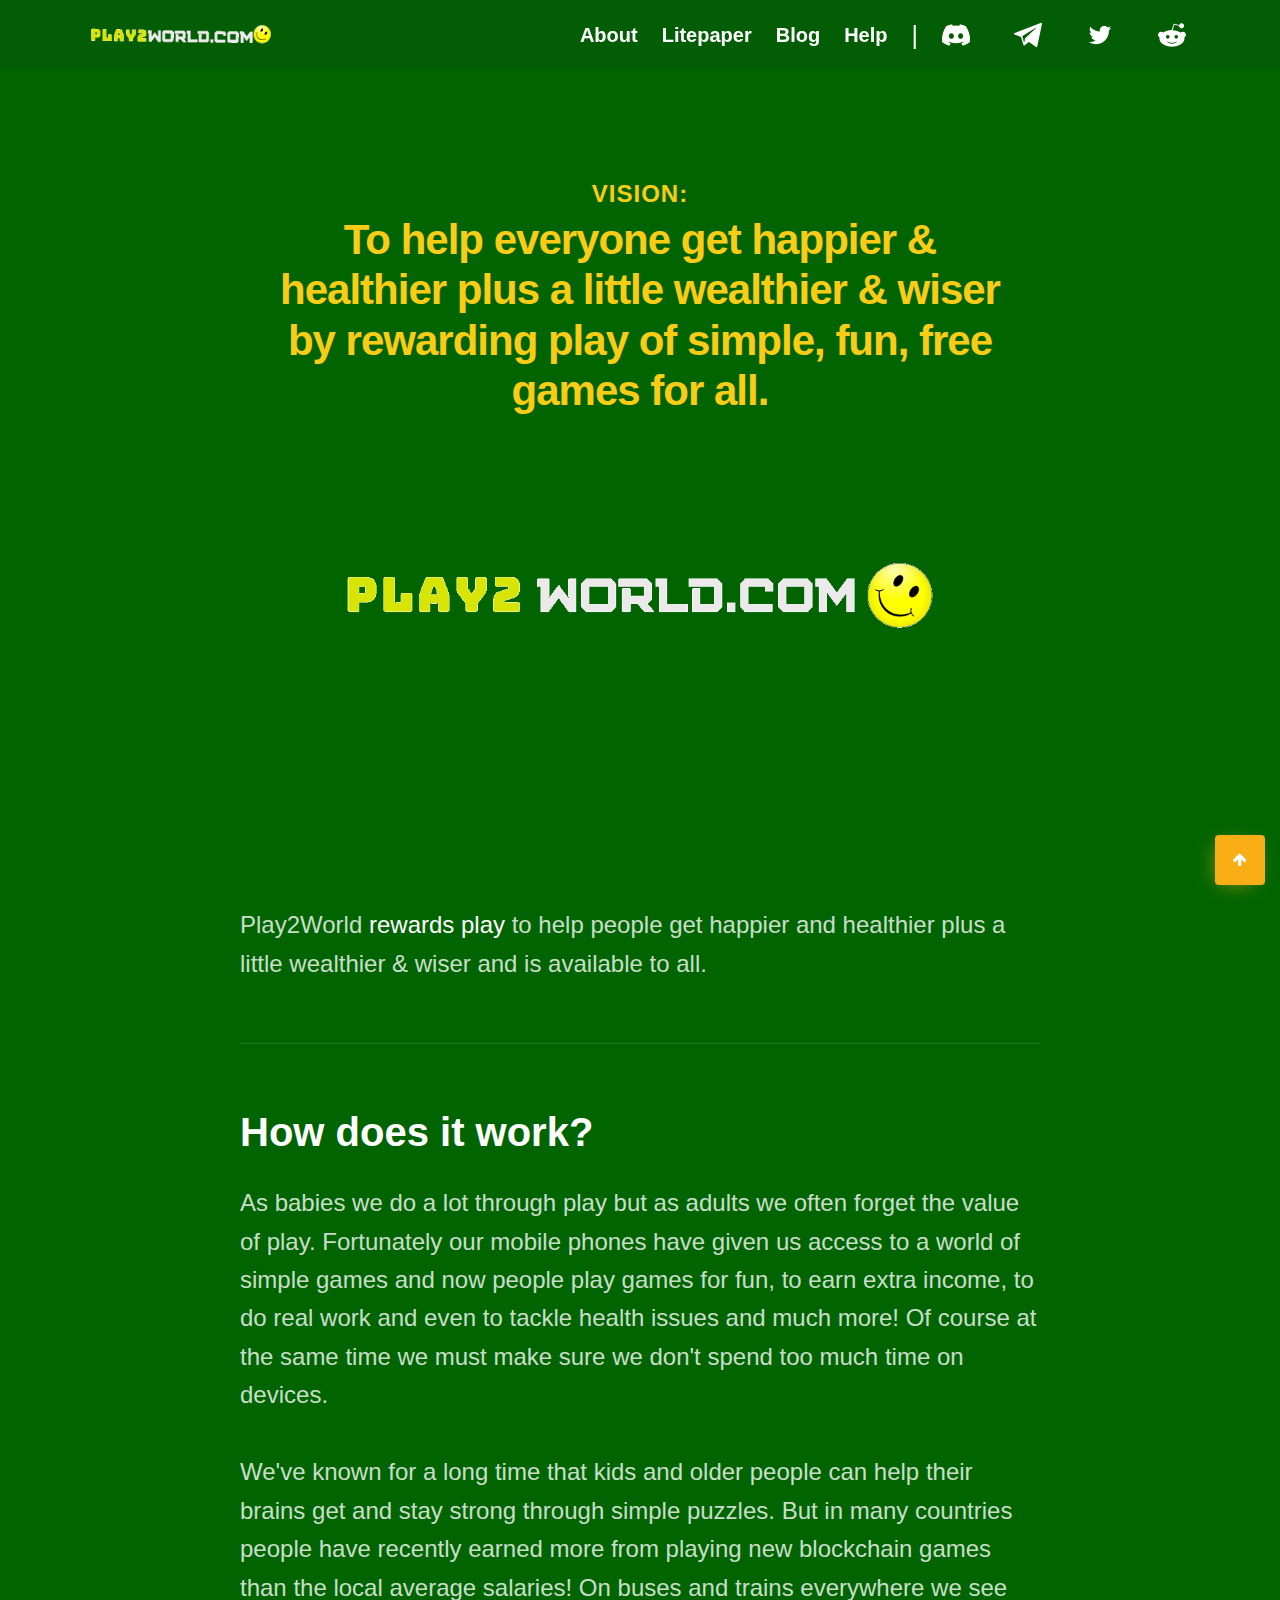
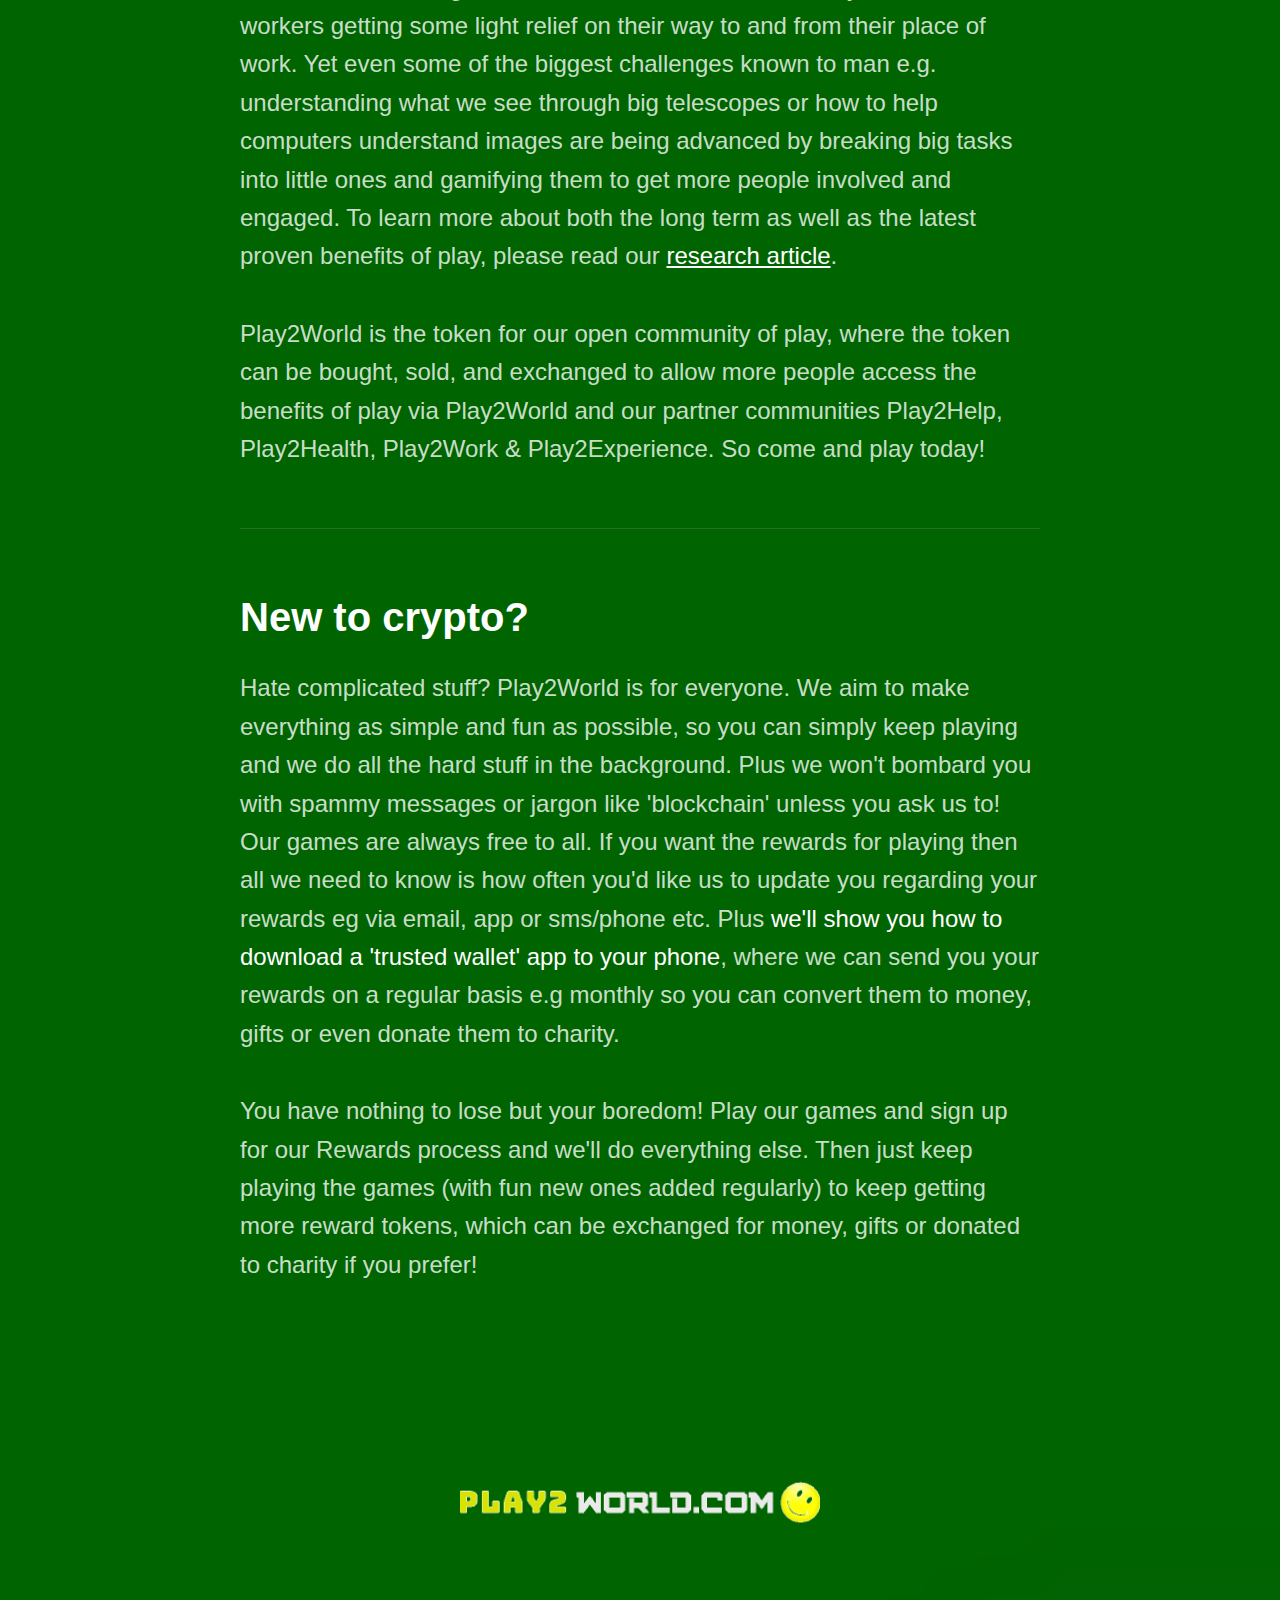
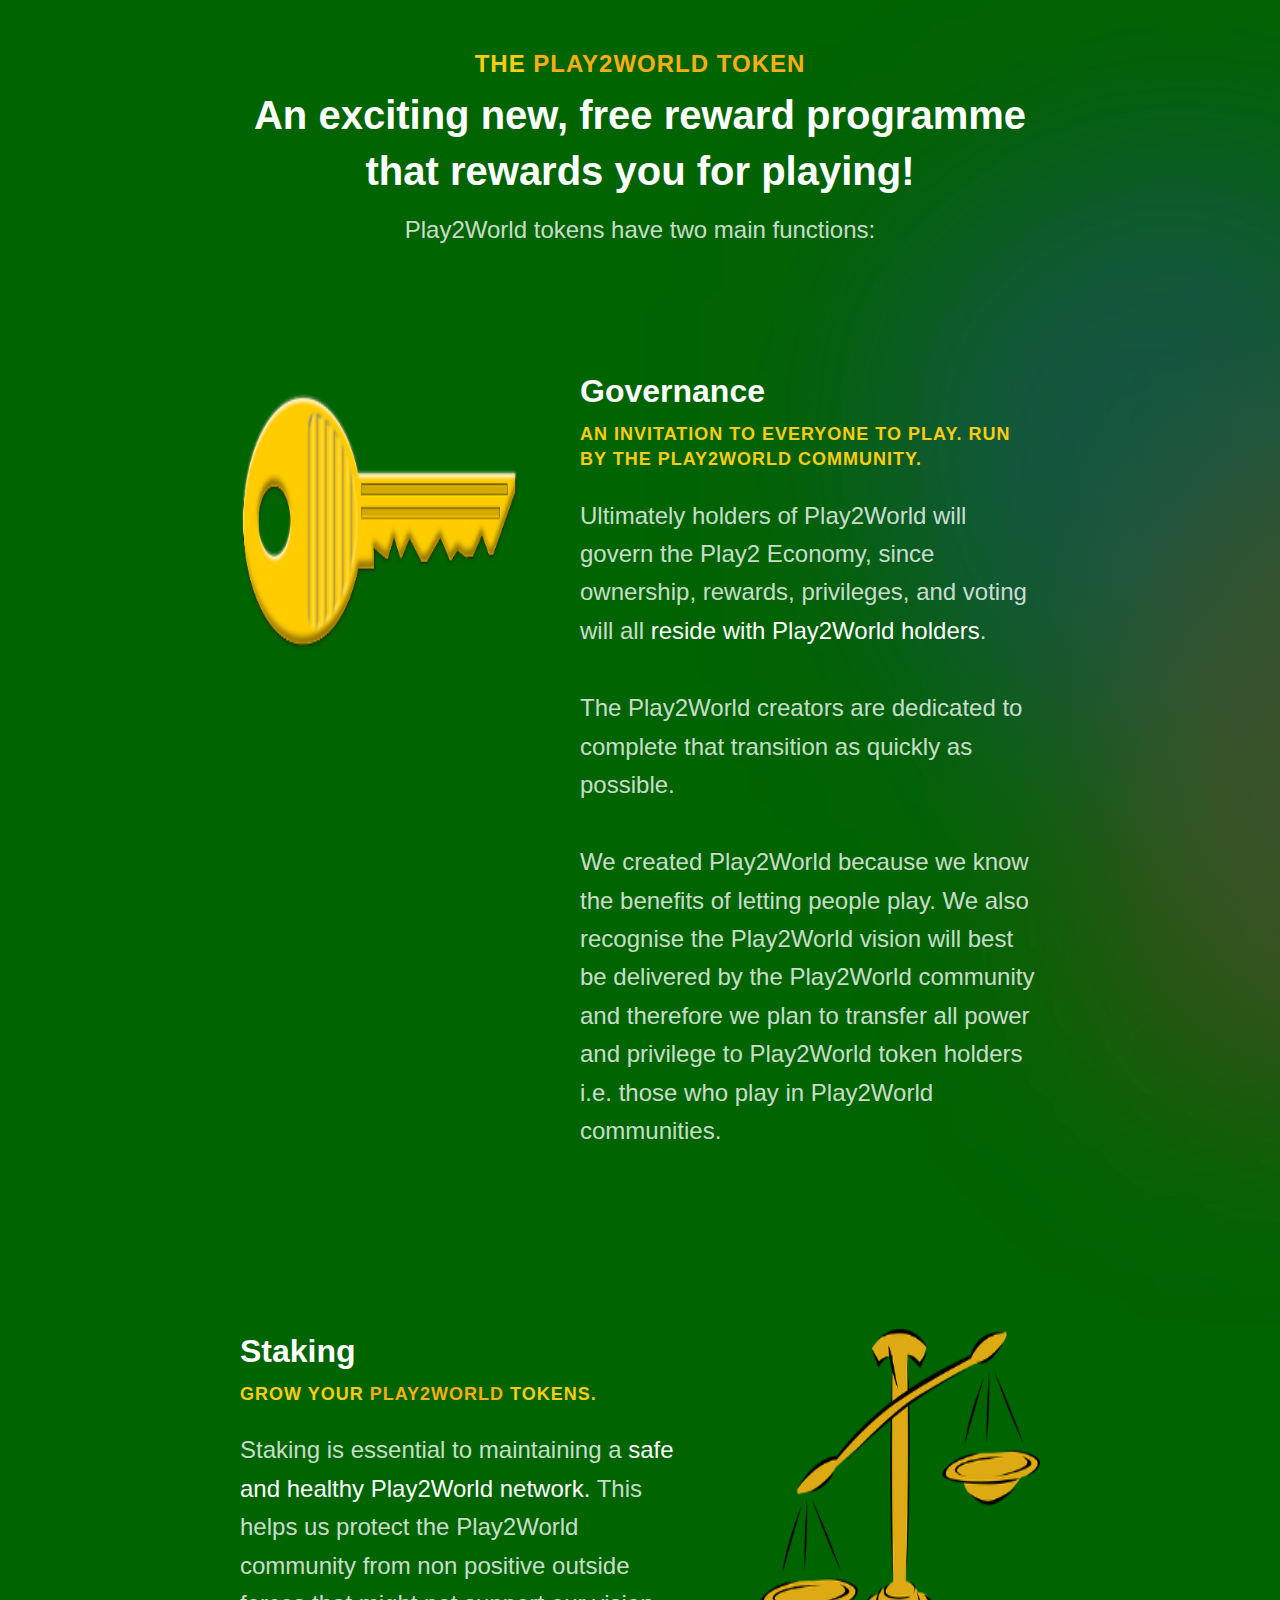
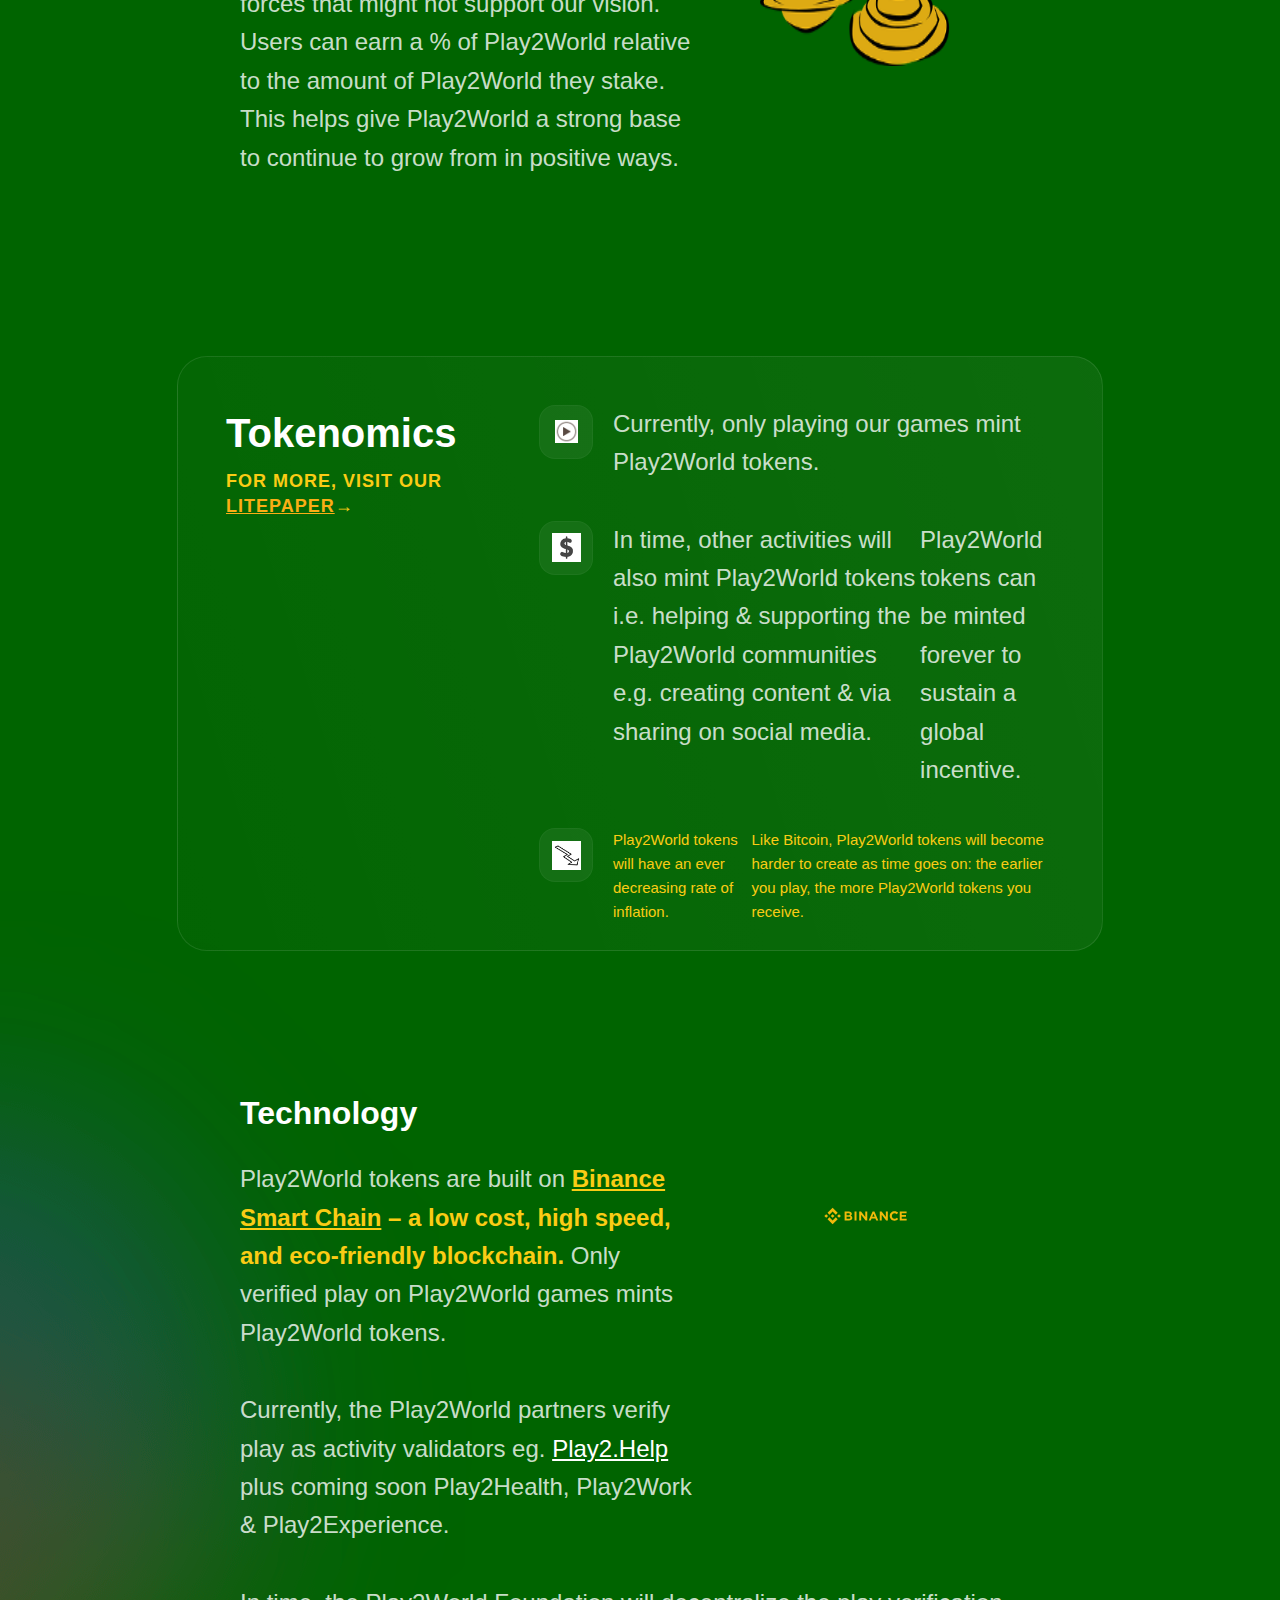
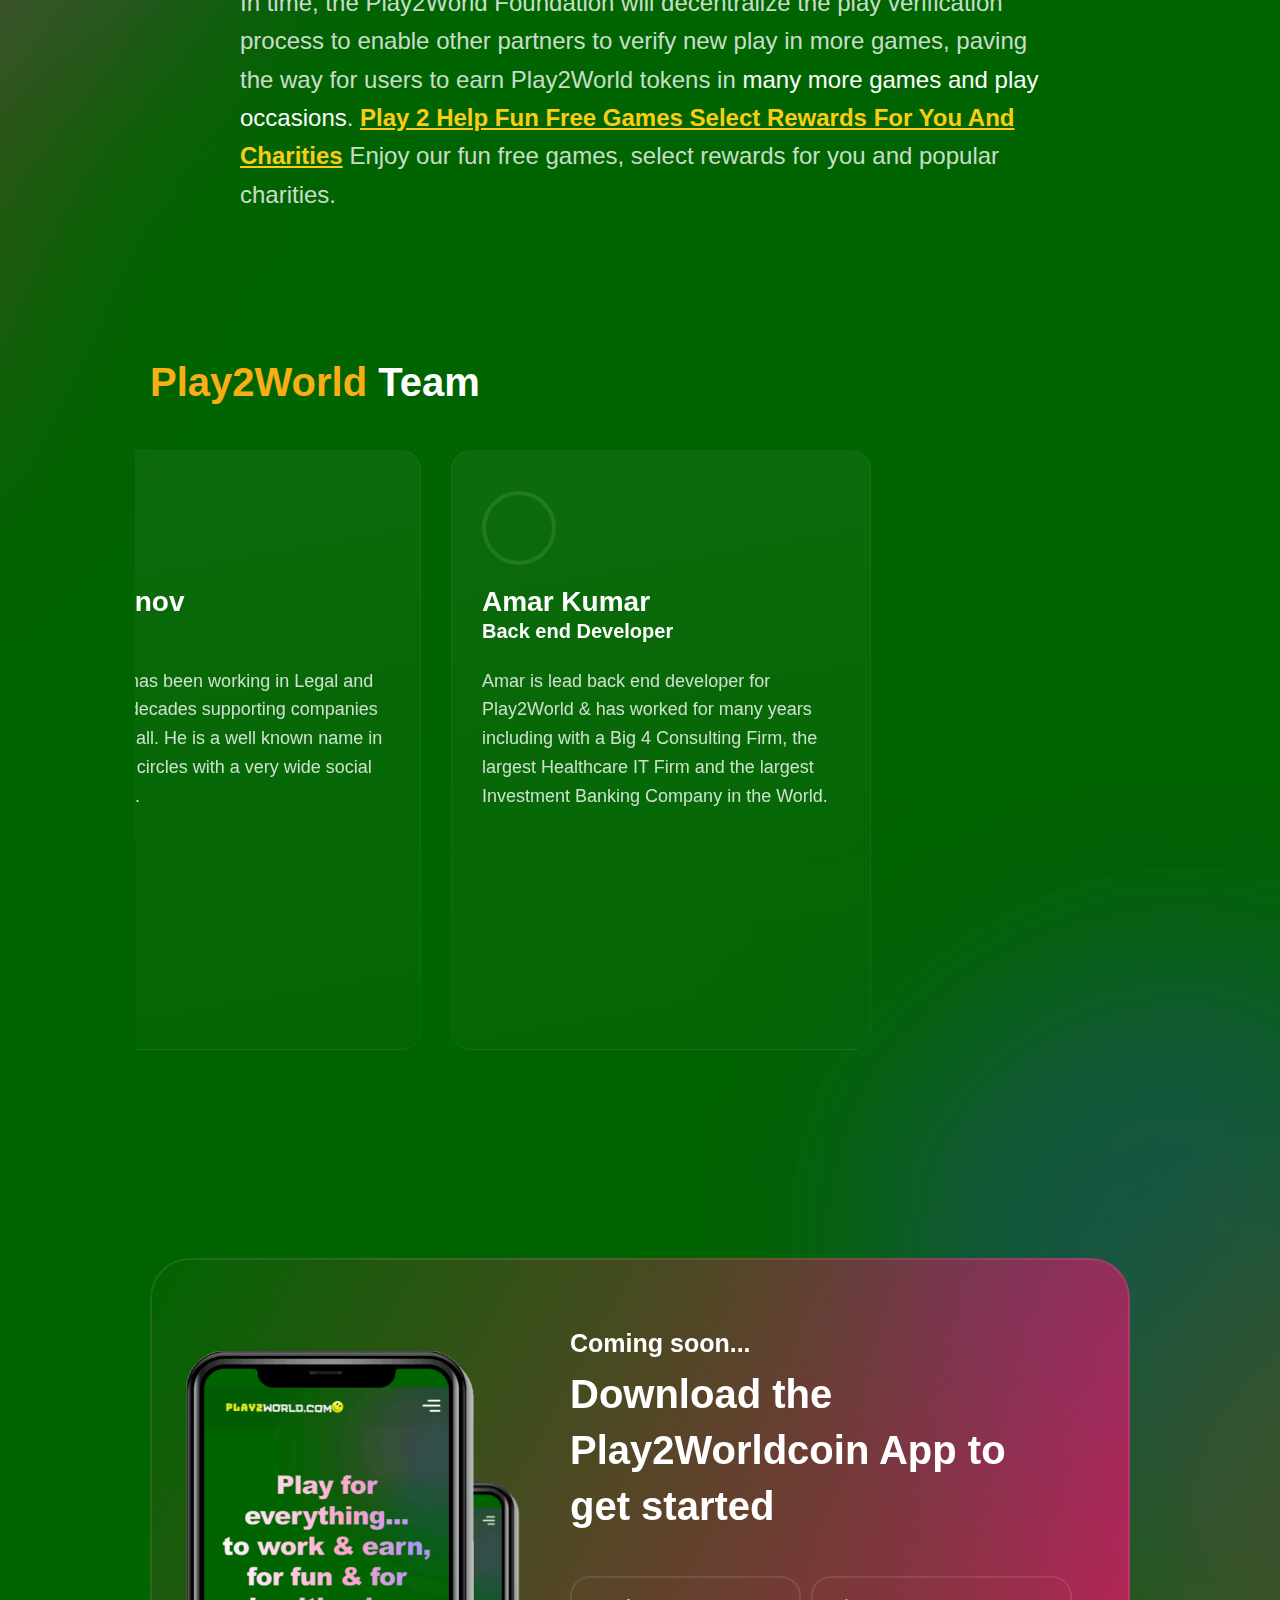
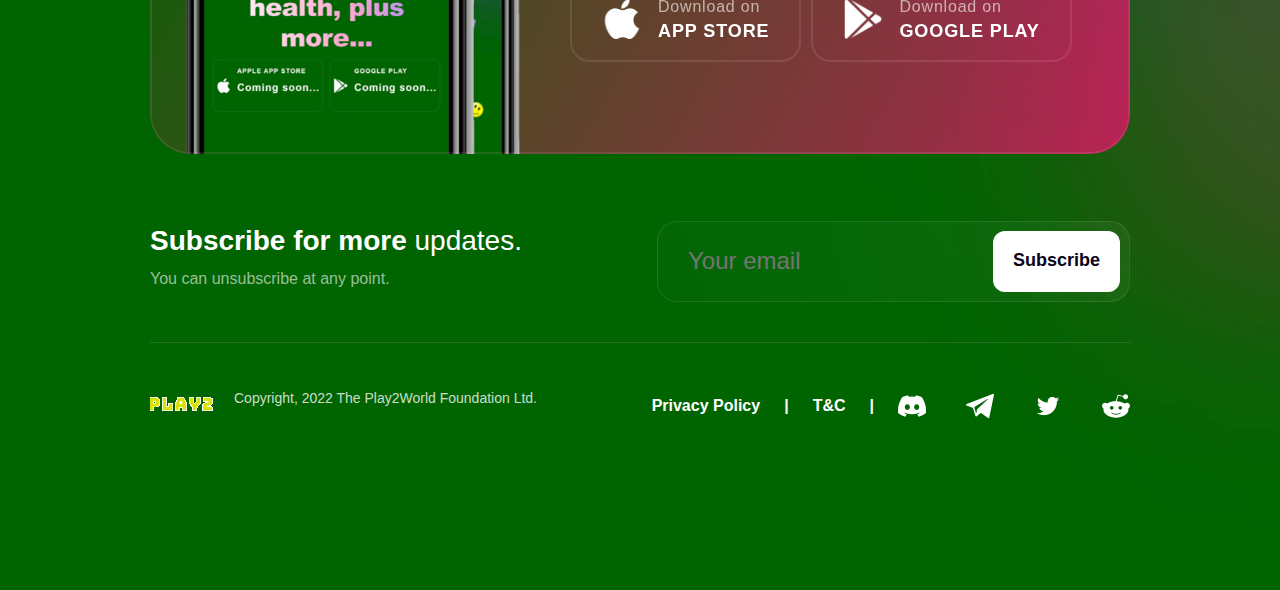
==== commit bb66602d: "only founders not working" ====
--- a/play2.community/about.html
+++ b/play2.community/about.html
@@ -397,7 +397,6 @@
     <script src="_next/static/chunks/30-a10e49114f51ace0.js" defer=""></script>
     <script src="_next/static/chunks/700-ddc43ce876b11c2a.js" defer=""></script>
     <script src="_next/static/chunks/pages/about-04fa62b8308c3266.js" defer=""></script>
-    <script src="_next/static/chunks/pages/about-04fa62b8308c3266.js"></script>
     <script src="_next/static/chunks/pages/privacy-48e8eab98e864476.js"></script>
     <script src="_next/static/71tYW13rmszxMkH6xOrtv/_buildManifest.js" defer=""></script>
     <script src="_next/static/71tYW13rmszxMkH6xOrtv/_ssgManifest.js" defer=""></script>
